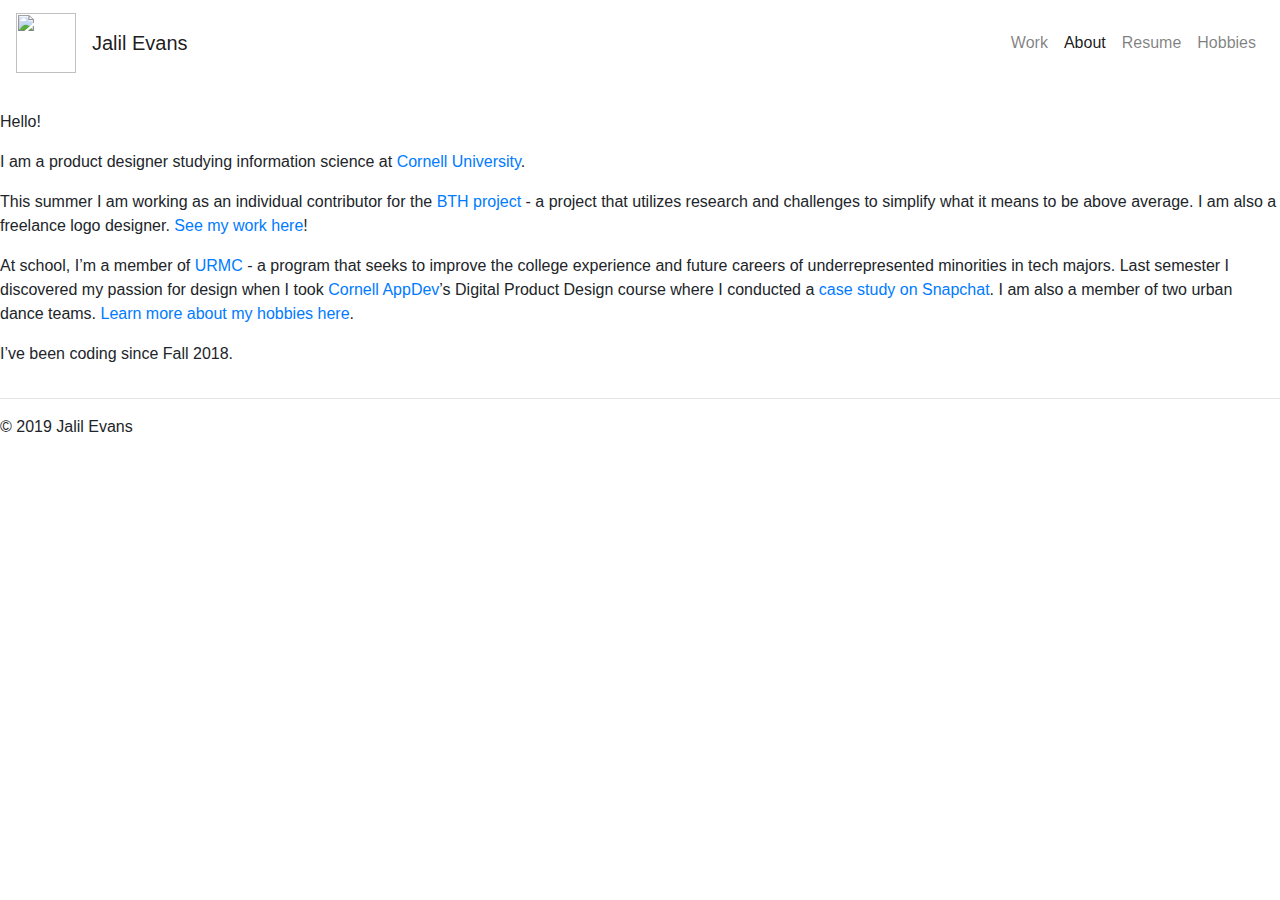
==== about.html @ 186c6c88 "Fixed linkedin links" ====
<!DOCTYPE html>
<html lang="en" dir="ltr">

<head>
    <!-- Required meta tags -->
    <meta charset="utf-8">
    <meta name="viewport" content="width=device-width, initial-scale=1, shrink-to-fit=no">

    <!-- Bootstrap CSS -->
    <link rel="stylesheet" href="https://maxcdn.bootstrapcdn.com/bootstrap/4.0.0/css/bootstrap.min.css" integrity="sha384-Gn5384xqQ1aoWXA+058RXPxPg6fy4IWvTNh0E263XmFcJlSAwiGgFAW/dAiS6JXm" crossorigin="anonymous">

    <link href="https://fonts.googleapis.com/css?family=Bilbo|Quicksand:300,400,700&display=swap" rel="stylesheet">
    <link rel="stylesheet" href="css/styles.css">

    <!-- Font Awesome -->
    <script src="https://kit.fontawesome.com/bec98c5639.js"></script>

    <!-- Titling  -->
    <title>About | Jalil Evans</title>
    <link rel="icon" href="images/Logo 1.png">
</head>

<body>
    <nav class="navbar navbar-expand-lg navbar-light">
        <a class="navbar-brand" href="index.html">
            <img src="images/Logo 1.svg" width="60" height="60" class="d-inline-block align-top" alt="">
        </a>
        <a class="navbar-brand nav-text" href="index.html">
            Jalil Evans
        </a>
        <button class="navbar-toggler" type="button" data-toggle="collapse" data-target="#navbarSupportedContent" aria-controls="navbarSupportedContent" aria-expanded="false" aria-label="Toggle navigation">
            <span class="navbar-toggler-icon"></span>
        </button>
        <div class="collapse navbar-collapse" id="navbarSupportedContent">
            <ul class="navbar-nav ml-auto">
                <li class="nav-item">
                    <a class="nav-link nav-text" href="index.html">Work</a>
                </li>
                <li class="nav-item active">
                    <a class="nav-link nav-text" href="about.html">About</a>
                </li>
                <li class="nav-item">
                    <a target="_blank" class="nav-link nav-text" href="Resume.pdf">Resume</a>
                </li>
                <li class="nav-item">
                    <a class="nav-link nav-text" href="hobbies.html">Hobbies</a>
                </li>
        </div>
    </nav>

    <!-- Body -->
    <div class="container-fluid about">
        <div class="row">
            <div class="picture">
                <img src="images/IMG_6511.jpg" alt="">
            </div>
            <div class="text">
                <p>Hello!</p>
                <p>I am a product designer studying information science at <a target="_blank" href="https://www.cornell.edu/">Cornell University</a>.</p>
                <p>This summer I am working as an individual contributor for the <a target="_blank" href="https://www.instagram.com/betterthanhalf/">BTH project</a> - a project that utilizes research and challenges to simplify what it means to be above average. I am also a freelance logo designer. <a href="index.html">See my work here</a>!</p>
                <p>At school, I’m a member of <a target="_blank" href="http://urmc.cs.cornell.edu/">URMC</a> - a program that seeks to improve the college experience and future careers of underrepresented minorities in tech majors. Last semester I discovered my passion for design when I took <a target="_blank" href="https://www.cornellappdev.com/">Cornell AppDev</a>’s
                    Digital Product Design course where I conducted a <a target="_blank" href="https://medium.com/@evansjalil49/snapchat-priority-stories-a-ux-case-study-c03963302423?source=friends_link&sk=2530565c4aeb2756d72555b4a4659ede">case study on Snapchat</a>. I am also a member of two urban dance teams. <a href="hobbies.html"> Learn more about my hobbies here</a>.</p>
                <p>I’ve been coding since Fall 2018.</p>
            </div>
        </div>
    </div>

    <hr>

    <div class="links">
        <a class="hvr-icon-pulse-grow" target="_blank" href="https://www.linkedin.com/in/jalil-evans"><i class="fab fa-linkedin-in hvr-icon"></i></a>
        <a class="hvr-icon-pulse-grow" target="_blank" href="https://dribbble.com/jalilevans"><i class="fab fa-dribbble hvr-icon"></i></a>
        <a class="hvr-icon-pulse-grow" target="_blank" href="https://www.instagram.com/__jaytoven/"><i class="fab fa-instagram hvr-icon"></i></a>
        <a class="hvr-icon-pulse-grow" target="_blank" href="https://medium.com/@evansjalil49"><i class="fab fa-medium-m hvr-icon"></i></a>
        <p class="copyright">© 2019 Jalil Evans</p>
    </div>


    <!-- Optional JavaScript -->
    <!-- jQuery first, then Popper.js, then Bootstrap JS -->
    <script src="https://code.jquery.com/jquery-3.2.1.slim.min.js" integrity="sha384-KJ3o2DKtIkvYIK3UENzmM7KCkRr/rE9/Qpg6aAZGJwFDMVNA/GpGFF93hXpG5KkN" crossorigin="anonymous"></script>
    <script src="https://cdnjs.cloudflare.com/ajax/libs/popper.js/1.12.9/umd/popper.min.js" integrity="sha384-ApNbgh9B+Y1QKtv3Rn7W3mgPxhU9K/ScQsAP7hUibX39j7fakFPskvXusvfa0b4Q" crossorigin="anonymous"></script>
    <script src="https://maxcdn.bootstrapcdn.com/bootstrap/4.0.0/js/bootstrap.min.js" integrity="sha384-JZR6Spejh4U02d8jOt6vLEHfe/JQGiRRSQQxSfFWpi1MquVdAyjUar5+76PVCmYl" crossorigin="anonymous"></script>
</body>

</html>
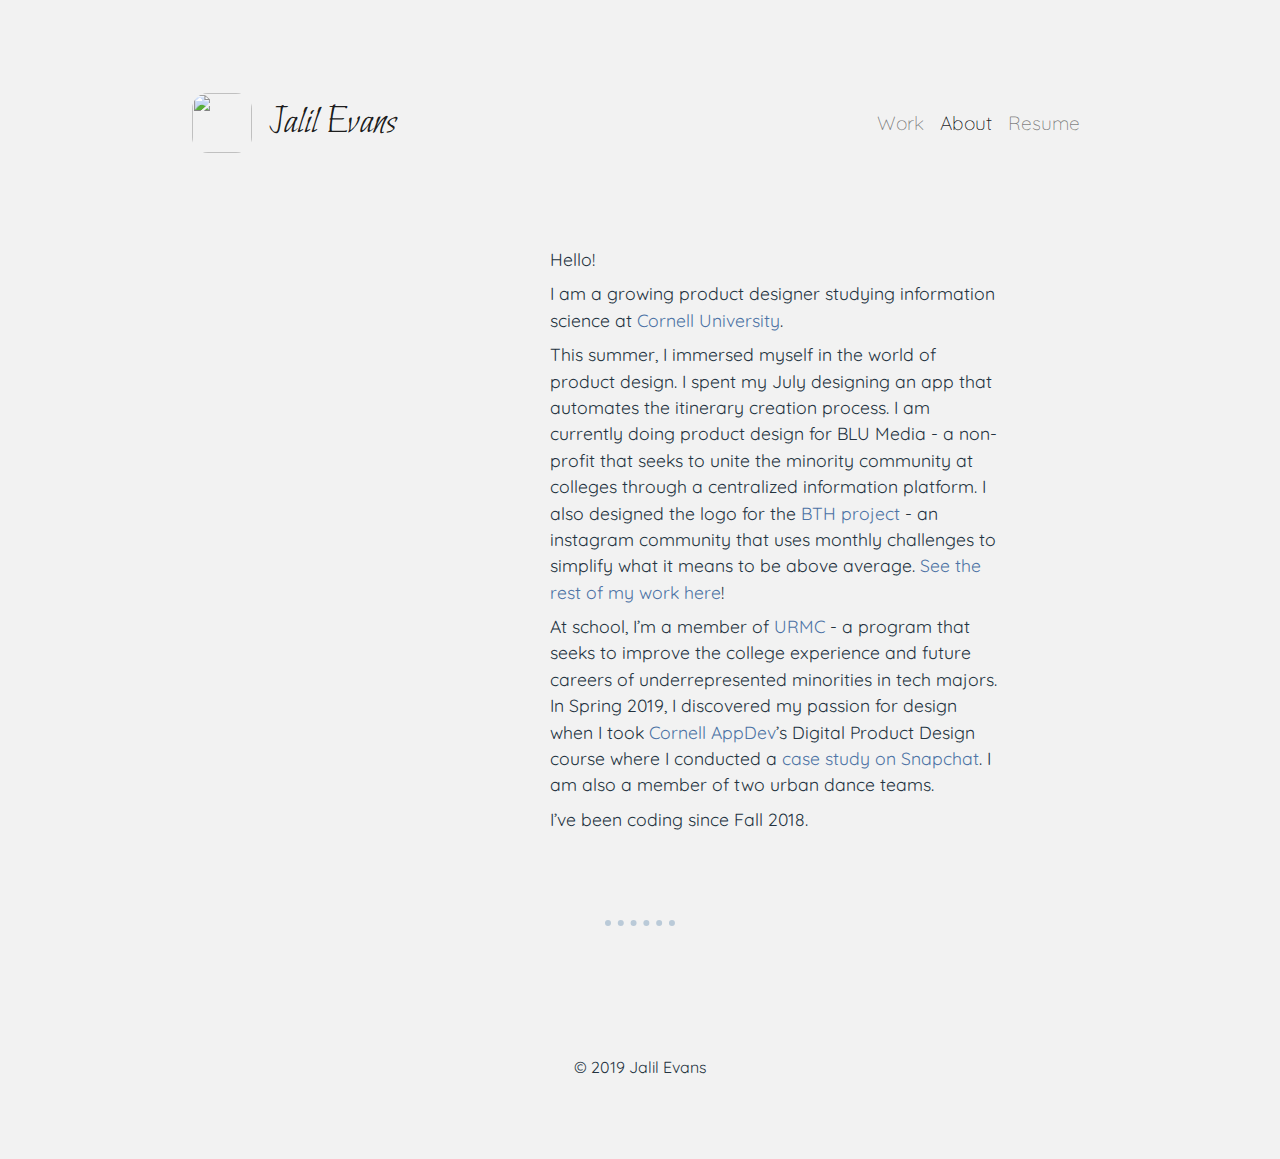
==== commit d218d518: "Update about.html" ====
--- a/about.html
+++ b/about.html
@@ -42,9 +42,6 @@
                 <li class="nav-item">
                     <a target="_blank" class="nav-link nav-text" href="Resume.pdf">Resume</a>
                 </li>
-                <li class="nav-item">
-                    <a class="nav-link nav-text" href="hobbies.html">Hobbies</a>
-                </li>
         </div>
     </nav>
 
@@ -56,10 +53,12 @@
             </div>
             <div class="text">
                 <p>Hello!</p>
-                <p>I am a product designer studying information science at <a target="_blank" href="https://www.cornell.edu/">Cornell University</a>.</p>
-                <p>This summer I am working as an individual contributor for the <a target="_blank" href="https://www.instagram.com/betterthanhalf/">BTH project</a> - a project that utilizes research and challenges to simplify what it means to be above average. I am also a freelance logo designer. <a href="index.html">See my work here</a>!</p>
-                <p>At school, I’m a member of <a target="_blank" href="http://urmc.cs.cornell.edu/">URMC</a> - a program that seeks to improve the college experience and future careers of underrepresented minorities in tech majors. Last semester I discovered my passion for design when I took <a target="_blank" href="https://www.cornellappdev.com/">Cornell AppDev</a>’s
-                    Digital Product Design course where I conducted a <a target="_blank" href="https://medium.com/@evansjalil49/snapchat-priority-stories-a-ux-case-study-c03963302423?source=friends_link&sk=2530565c4aeb2756d72555b4a4659ede">case study on Snapchat</a>. I am also a member of two urban dance teams. <a href="hobbies.html"> Learn more about my hobbies here</a>.</p>
+                <p>I am a growing product designer studying information science at <a target="_blank" href="https://www.cornell.edu/">Cornell University</a>.</p>
+                <p>This summer, I immersed myself in the world of product design. I spent my July designing an app that automates the itinerary creation process. I am currently doing product design for
+                    BLU Media - a non-profit that seeks to unite the minority community at colleges through a centralized information platform. I also designed the logo for the <a target="_blank" href="https://www.instagram.com/betterthanhalf/">BTH project</a> - an instagram community that uses monthly challenges to simplify what it means to be above average.
+                    <a href="index.html">See the rest of my work here</a>!</p>
+                <p>At school, I’m a member of <a target="_blank" href="http://urmc.cs.cornell.edu/">URMC</a> - a program that seeks to improve the college experience and future careers of underrepresented minorities in tech majors. In Spring 2019, I discovered my passion for design when I took <a target="_blank" href="https://www.cornellappdev.com/">Cornell AppDev</a>’s
+                    Digital Product Design course where I conducted a <a target="_blank" href="https://medium.com/@evansjalil49/snapchat-priority-stories-a-ux-case-study-c03963302423?source=friends_link&sk=2530565c4aeb2756d72555b4a4659ede">case study on Snapchat</a>. I am also a member of two urban dance teams.</p>
                 <p>I’ve been coding since Fall 2018.</p>
             </div>
         </div>
@@ -70,8 +69,8 @@
     <div class="links">
         <a class="hvr-icon-pulse-grow" target="_blank" href="https://www.linkedin.com/in/jalil-evans"><i class="fab fa-linkedin-in hvr-icon"></i></a>
         <a class="hvr-icon-pulse-grow" target="_blank" href="https://dribbble.com/jalilevans"><i class="fab fa-dribbble hvr-icon"></i></a>
+        <a class="hvr-icon-pulse-grow" target="_blank" href="https://medium.com/@evansjalil49"><i class="fab fa-medium-m hvr-icon"></i></a>
         <a class="hvr-icon-pulse-grow" target="_blank" href="https://www.instagram.com/__jaytoven/"><i class="fab fa-instagram hvr-icon"></i></a>
-        <a class="hvr-icon-pulse-grow" target="_blank" href="https://medium.com/@evansjalil49"><i class="fab fa-medium-m hvr-icon"></i></a>
         <p class="copyright">© 2019 Jalil Evans</p>
     </div>
 
--- a/css/styles.css
+++ b/css/styles.css
@@ -0,0 +1,231 @@
+body {
+    margin: 80px 5%;
+    padding: 0 10%;
+    background-color: #F2F2F2;
+    letter-spacing: 1;
+    font-family: 'Quicksand', sans-serif;
+}
+
+h1 {
+    font-weight: 400;
+    font-size: 2rem;
+    letter-spacing: 1;
+}
+
+h3 {
+    font-size: 1.5rem;
+    font-weight: 700;
+}
+
+h4 {
+    font-size: 1.1rem;
+    color: black;
+}
+
+hr {
+    border-color: #BACAD8;
+    border-style: dotted none none none;
+    border-width: 6.5px;
+    width: 70px;
+    margin-bottom: 80px;
+    margin-top: 80px;
+}
+
+p {
+    margin-bottom: 8px;
+}
+
+@media (max-width: 780px) {
+    h1 {
+        font-size: 1.6rem;
+    }
+}
+
+a {
+    color: #4D73A5
+}
+
+a:hover {
+    text-decoration: none;
+    color: #F78F20;
+}
+
+.date {
+    font-weight: 400;
+}
+
+.navbar {
+    margin-bottom: 80px;
+    padding-left: 0;
+    padding-right: 0;
+    background-color: #F2F2F2;
+}
+
+.nav-text {
+    font-size: 1.2rem;
+    font-weight: 300;
+}
+
+.nav-text:hover {
+    color: #4D73A5;
+}
+
+.navbar-brand {
+    font-family: 'Bilbo', cursive;
+    font-size: 2.5rem;
+}
+
+
+.title {
+    margin: 80px 0;
+}
+
+/* Work */
+.work {
+    margin: 80px 0;
+    text-align: left;
+}
+
+.work-experience {
+    margin: 60px 0;
+    color: #24333F;
+}
+
+.work-text {
+    float: right;
+    width: 50%;
+    margin-bottom: 0;
+}
+
+.text-link {
+    font-weight: 700;
+}
+
+.work .img-fluid {
+    border-radius: 16px;
+}
+
+.work-img {
+    width: 40%;
+    margin-right: 50px;
+}
+
+.inactive {
+    color: #4D73A5;
+}
+@media (max-width: 780px) {
+    .work-img {
+        width: 100%;
+        text-align: center;
+        margin-right: 0;
+        margin-bottom: .5rem;
+    }
+    .work-text {
+        width: 100%;
+        text-align: center;
+    }
+    .work .img-fluid {
+        margin: auto;
+    }
+}
+
+
+/* Links */
+.links {
+    text-align: center;
+}
+
+.links a {
+    margin: 0 20px;
+    color: #4D73A5;
+    font-size: 1.2rem;
+}
+.links a:hover {
+    color: #F78F20;
+    text-decoration: none;
+}
+
+.copyright {
+    margin-top: 20px;
+    color: #24333F;
+}
+
+/* About */
+.text {
+    float: right;
+    width: 50%;
+}
+
+.text p {
+    font-size: 1.1rem;
+    color: #24333F;
+}
+
+
+.picture {
+    width: 30%;
+    margin-right: 10%;
+}
+
+.picture img {
+    width: 100%;
+    border-radius: 6px;
+}
+
+@media (max-width: 800px) {
+    .picture {
+        width: 60%;
+        margin-right: 0;
+        margin-bottom: 15px;
+        text-align: center;
+    }
+    .picture img {
+        margin: 0 33% 0 33%;
+        width: 100%
+    }
+    .text {
+        text-align: center;
+        float: right;
+        width: 100%;
+    }
+}
+
+/* Hobbies */
+.hobby {
+    margin-bottom: 40px;
+    text-align: center;
+}
+
+.hobby-img {
+    border-radius: 16px;
+}
+
+/* Logos */
+img {
+    border-radius: 16px;
+}
+
+.logo {
+    width: 46%;
+    margin-right: 2%;
+    margin-left: 2%;
+    text-align: center;
+}
+
+.bigger-margin {
+    margin-bottom: 120px;
+}
+
+.float-right {
+    text-align: center;
+    float: right;
+}
+
+.float-left {
+    text-align: center;
+    float: left;
+}
+
+.float-left p, .float-right p {
+    text-align: center;
+}
